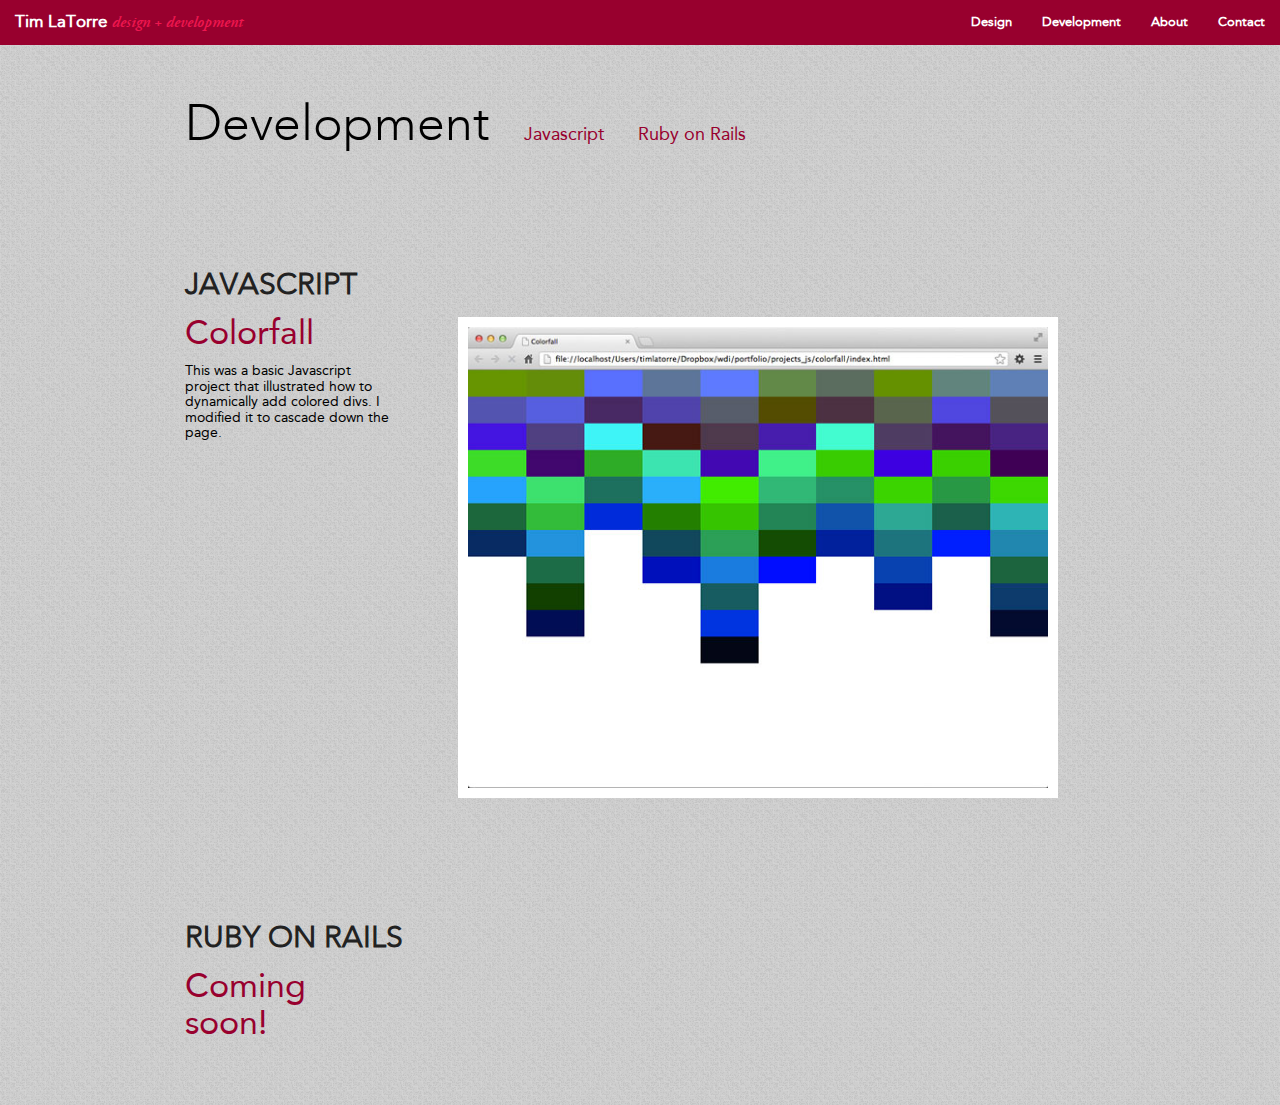
==== development.html @ 6b9889f9 "complete minus dev" ====
<!DOCTYPE html>

<!-- paulirish.com/2008/conditional-stylesheets-vs-css-hacks-answer-neither/ -->
<!--[if lt IE 7]> <html class="no-js lt-ie9 lt-ie8 lt-ie7" lang="en"> <![endif]-->
<!--[if IE 7]>    <html class="no-js lt-ie9 lt-ie8" lang="en"> <![endif]-->
<!--[if IE 8]>    <html class="no-js lt-ie9" lang="en"> <![endif]-->
<!--[if gt IE 8]><!--> <html class="no-js" lang="en"> <!--<![endif]-->
<head>
  <meta charset="utf-8" />

  <!-- Set the viewport width to device width for mobile -->
  <meta name="viewport" content="width=device-width" />

  <title>Tim LaTorre | About </title>

  <!-- Included CSS Files (Uncompressed) -->
  <!--
  <link rel="stylesheet" href="stylesheets/foundation.css">
  -->

  <!-- Included CSS Files (Compressed) -->
  <link rel="stylesheet" href="stylesheets/foundation.css">
  <link rel="stylesheet" href="stylesheets/app.css">

  <script src="javascripts/modernizr.foundation.js"></script>

  <!-- IE Fix for HTML5 Tags -->
  <!--[if lt IE 9]>
    <script src="http://html5shiv.googlecode.com/svn/trunk/html5.js"></script>
  <![endif]-->

</head>
<body>
  <div id="wrapper-inside">

    <nav class="top-bar fixed">
      <ul>
        <li class="name"><h1><a href="index.html">Tim LaTorre <small>design + development</small></a></h1></li>
        <li class="toggle-topbar"><a href="#"></a></li>
      </ul>
      <section>
        <ul class="right">
          <li><a href="contact.html">Contact</a></li>
        </ul>
        <ul class="right">
          <li><a href="about.html">About</a></li>
        </ul>
        <ul class="right">
          <li><a href="development.html">Development</a></li>
        </ul>
        <ul class="right">
          <li><a href="design.html">Design</a></li>
        </ul>
      </section>
    </nav><!-- .top-bar -->

  <div class="row" style="margin-bottom: 60px;">
      <div class="ten columns">
        <span class="page_title">Development</span>
        <span class="subhead"><a href="#javascript">Javascript</a></span>
        <span class="subhead"><a href="#rubyonrails">Ruby on Rails</a></span>
      </div><!-- .ten.columns -->
    </div><!-- .row -->

    <div id="javascript" class="proj_type">
     <div class="row">
      <div class="twelve columns">
        <h2>Javascript</h2>
      </div><!-- .twelve .columns -->
     </div><!-- .row .proj_type -->
   </div><!-- #javascript .proj_type -->

  <div class="row" id="project" style="margin-bottom: 50px;">
      <div class="three columns">
        <div class="proj_title">
          <a href="projects_js/colorfall/index.html">Colorfall</a>
        </div><!-- .proj_title -->
        <div class="proj_text">
          This was a basic Javascript project that illustrated how to dynamically add colored divs.  I modified it to cascade down the page.
        </div><!-- .proj_text -->
      </div><!-- .three.columns -->
      <div class="nine columns">
        <div class="proj_img">
          <a href="projects_js/colorfall/index.html"><img src="images/colorfall.jpg"></a>
        </div><!-- .proj_img -->
      </div><!-- .nine.columns -->
    </div><!-- .row -->

    <div id="rubyonrails" class="proj_type">
     <div class="row">
      <div class="twelve columns">
        <h2>Ruby on Rails</h2>
      </div><!-- .twelve .columns -->
     </div><!-- .row .proj_type -->
   </div><!-- #rubyonrails .proj_type -->

     <div class="row" id="project" style="margin-bottom: 50px;">
      <div class="three columns">
        <div class="proj_title">
          Coming soon!
        </div><!-- .proj_title -->
        <div class="proj_text">

        </div><!-- .proj_text -->
      </div><!-- .three.columns -->
      <div class="nine columns">
        <div class="proj_img">

        </div><!-- .proj_img -->
      </div><!-- .nine.columns -->
    </div><!-- .row -->

  </div><!-- #wrapper -->

  <!-- Included JS Files (Uncompressed) -->
  <!--

  <script src="javascripts/jquery.js"></script>

  <script src="javascripts/jquery.foundation.mediaQueryToggle.js"></script>

  <script src="javascripts/jquery.foundation.forms.js"></script>

  <script src="javascripts/jquery.foundation.reveal.js"></script>

  <script src="javascripts/jquery.foundation.orbit.js"></script>

  <script src="javascripts/jquery.foundation.navigation.js"></script>

  <script src="javascripts/jquery.foundation.buttons.js"></script>

  <script src="javascripts/jquery.foundation.tabs.js"></script>

  <script src="javascripts/jquery.foundation.tooltips.js"></script>

  <script src="javascripts/jquery.foundation.accordion.js"></script>

  <script src="javascripts/jquery.placeholder.js"></script>

  <script src="javascripts/jquery.foundation.alerts.js"></script>

  <script src="javascripts/jquery.foundation.topbar.js"></script>

  <script src="javascripts/jquery.foundation.joyride.js"></script>

  <script src="javascripts/jquery.foundation.clearing.js"></script>

  <script src="javascripts/jquery.foundation.magellan.js"></script>

  -->

  <!-- Included JS Files (Compressed) -->
  <script src="javascripts/jquery.js"></script>
  <script src="javascripts/foundation.min.js"></script>

  <!-- Initialize JS Plugins -->
  <script src="javascripts/app.js"></script>


    <script>
    $(window).load(function(){
      $("#featured").orbit();
    });
    </script>

</body>
</html>
---- stylesheets/app.css ----
/*
Project Name: xxNAMExx
Client: xxNAMExx
Author: Tim LaTorre | timlatorre@gmail.com
*/


/* ----  [Table Of Contents]  -----------

     01 FONTS
     02 MISC
     03 GLOBAL STYLES
     04 STYLING
     05 WEB STRUCTURE
     05 SOCIAL MEDIA
     06 CONTACT FORM
     07 FOOTER

     XX- xxNAMExx

---------------------------------------*/


/*---------  01 FONTS  ---------*/

@font-face {
    font-family: 'avenirroman';
    src: url('../fonts/avenir-roman-webfont.eot');
    src: url('../fonts/avenir-roman-webfont.eot?#iefix') format('embedded-opentype'),
         url('../fonts/avenir-roman-webfont.woff') format('woff'),
         url('../fonts/avenir-roman-webfont.ttf') format('truetype'),
         url('../fonts/avenir-roman-webfont.svg#avenirroman') format('svg');
}

@font-face {
    font-family: 'adobe_garamondsemibold_italic';
    src: url('../fonts/agaramond-semibolditalic-webfont.eot');
    src: url('../fonts/agaramond-semibolditalic-webfont.eot?#iefix') format('embedded-opentype'),
         url('../fonts/agaramond-semibolditalic-webfont.woff') format('woff'),
         url('../fonts/agaramond-semibolditalic-webfont.ttf') format('truetype'),
         url('../fonts/agaramond-semibolditalic-webfont.svg#adobe_garamondsemibold_italic') format('svg');
}

@font-face {
    font-family: 'avenirlight';
    src: url('../fonts/avenir-light-webfont.eot');
    src: url('../fonts/avenir-light-webfont.eot?#iefix') format('embedded-opentype'),
         url('../fonts/avenir-light-webfont.woff') format('woff'),
         url('../fonts/avenir-light-webfont.ttf') format('truetype'),
         url('../fonts/avenir-light-webfont.svg#avenirlight') format('svg');
}


/*---------  02 MISC  ----------*/

/* Box Model Hack */
* { -moz-box-sizing: border-box; /* Firexfox */ -webkit-box-sizing: border-box; /* Safari/Chrome/iOS/Android */ box-sizing: border-box; /* IE */ }

/* Clear fix hack */
.clearfix:after { content: "."; display: block; clear: both; visibility: hidden; line-height: 0; height: 0; }

.clear { clear: both; }
.alignright { float: right; padding: 0 0 10px 10px; /* note the padding around a right floated image */ }
.alignleft { float: left; padding: 0 10px 10px 0; /* note the padding around a left floated image */ }



/*------ 03 GLOBAL STYLES ------*/

body { background: url('../images/retro_intro.png') #f3f2f1; font-family: 'avenirroman', Arial, sans-serif; font-size: 12px; color: #000; line-height: 1.1; }



/*--------- 04 STYLING ---------*/

#wrapper { height: 100%; }
#wrapper-inside { height: 100%; padding-top: 100px; }
#topbar { background: rgba(237, 23, 79, 1); }

nav ul li h1 a { font-family: 'avenirroman', Arial, sans-serif; }
nav ul li h1 a small { font-family: 'adobe_garamondsemibold_italic', serif; color: rgba(237, 23, 79, 1); font-size: 16px; }
nav ul li { font-family: 'avenirroman'; }
nav ul li a:hover { color: rgba(255, 255, 255, 1) }

header { background: rgba(152, 0, 46, 1); }
#logo { font-family: 'avenirroman', Arial, sans-serif; font-size: 50px; color: rgba(255, 255, 255, 1)}
#logo span { font-family: 'adobe_garamondsemibold_italic', serif; font-size: 40px; color: rgba(237, 23, 79, 1); }
#home_nav a { font-family: 'avenirlight', sans-serif; font-size: 20px; text-align: center; color: black; }
#home_nav a:hover { color: rgba(152, 0, 46, 1);}
#home_nav ul li { list-style: none; }

#headline h1 { font-family: 'adobe_garamondsemibold_italic', sans-serif; color: rgba(152, 0, 46, 1); font-weight: lighter; font-size: 80px; }
#headline h3 { font-family: 'avenirlight', sans-serif; font-weight: lighter; }

#clients { background: #3b0012; }
#clients h5 { font-family: 'avenirlight', sans-serif; background: white; font-weight: bolder;}
#client_box { background: white; }
#clients h6 { font-family: 'avenirroman', sans-serif; color: rgba(237, 23, 79, 1); text-align: center; font-size: 18px; margin-top: 25px; }
#clients ul li { font-family: 'avenirroman', sans-serif; list-style: none; text-align: center; font-size: 17px; margin-bottom: 8px; }
#clients ul li a { text-decoration: none; color: rgba(255, 255, 255, .6); }
#clients ul li a:hover { text-decoration: none; color: rgba(255, 255, 255, 1); }

.page_title { font-family: 'avenirlight', sans-serif; font-size: 50px; }
.subhead a { font-size: 18px; color: rgba(152, 0, 46, 1); }
.subhead a:hover { color: #000; }
.proj_title { font-family: 'avenirroman', sans-serif; color: rgba(152, 0, 46, 1); font-size: 34px;  }
.proj_title a { font-family: 'avenirroman', sans-serif; color: rgba(152, 0, 46, 1); font-size: 34px; text-decoration: none; }
.proj_title a:hover { color: rgba(237, 23, 79, 1); }
.proj_text p { font-family: 'avenirroman', sans-serif; font-size: 16px }
.proj_img img { border: solid white 10px; width: 600px; margin: 0 auto; display: block; margin-bottom: 20px; }
.proj_type h2 { font-family: 'avenirlight', sans-serif; font-size: 30px; text-transform: uppercase; }

footer { text-align: center; color: white; font-size: 10px; }
.about img { border: solid white 10px;  }
.about p { font-family: 'avenirlight', sans-serif; font-size: 18px;  }

.contact-type h5 { font-family: 'avenirroman', sans-serif; background-color: black; color: rgba(237, 23, 79, 1); font-size: 26px; }
.contact-info { font-family: 'avenirlight', Arial, sans-serif; color: black; font-size: 40px; }
.contact-info a { font-family: 'avenirlight', Arial, sans-serif; color: black; font-size: 40px; }
.contact-info a:hover { color: rgba(152, 0, 46, 1); }

/*-----  05 WEB STRUCTURE  -----*/

#topbar { height: 15px; margin: 0 0 10px 0;}

header { margin: 0 auto; height: 80px; padding: 50px 0 100px 0; }
#logo { text-align: center; }

#home_nav { width: 550px; margin: 0 auto;}
#home_nav ul li { float: left; margin-left: 50px; }
#nav {  position:fixed; z-index: 10;}

#headline { margin-top: 180px; margin-bottom: 100px; }
#headline h3 { margin-top: -10px; line-height: 1.3; }

#clients { padding: 20px; }
#clients h5 { padding: 5px 10px; width: 255px; }
#client_box { width: 90%; height: 100px;}

.proj_title { margin-bottom: 10px;  }
.about img { margin: 0 auto; display: block; margin-bottom: 30px;  }
.subhead a { margin-left: 30px; }
.proj_type h2 { margin-top: 55px; }

footer { margin-top: 20px; }

.page_title { margin-top: 200px; }

.contact { float: left; margin-right: 60px;}
.contact-type h5 { padding: 10px; width: 100px; height: 42px; }


/*------  05 SOCIAL MEDIA  ------------------------------------------------------------*/
/*-------------------------------------------------------------------------------------*/



/*------  06 CONTACT  -----------------------------------------------------------------*/
/*-------------------------------------------------------------------------------------*/



/*------  07 FOOTER  ------------------------------------------------------------------*/
/*-------------------------------------------------------------------------------------*/



/*------  XX xxNAMExx  ----------------------------------------------------------------*/
/*-------------------------------------------------------------------------------------*/
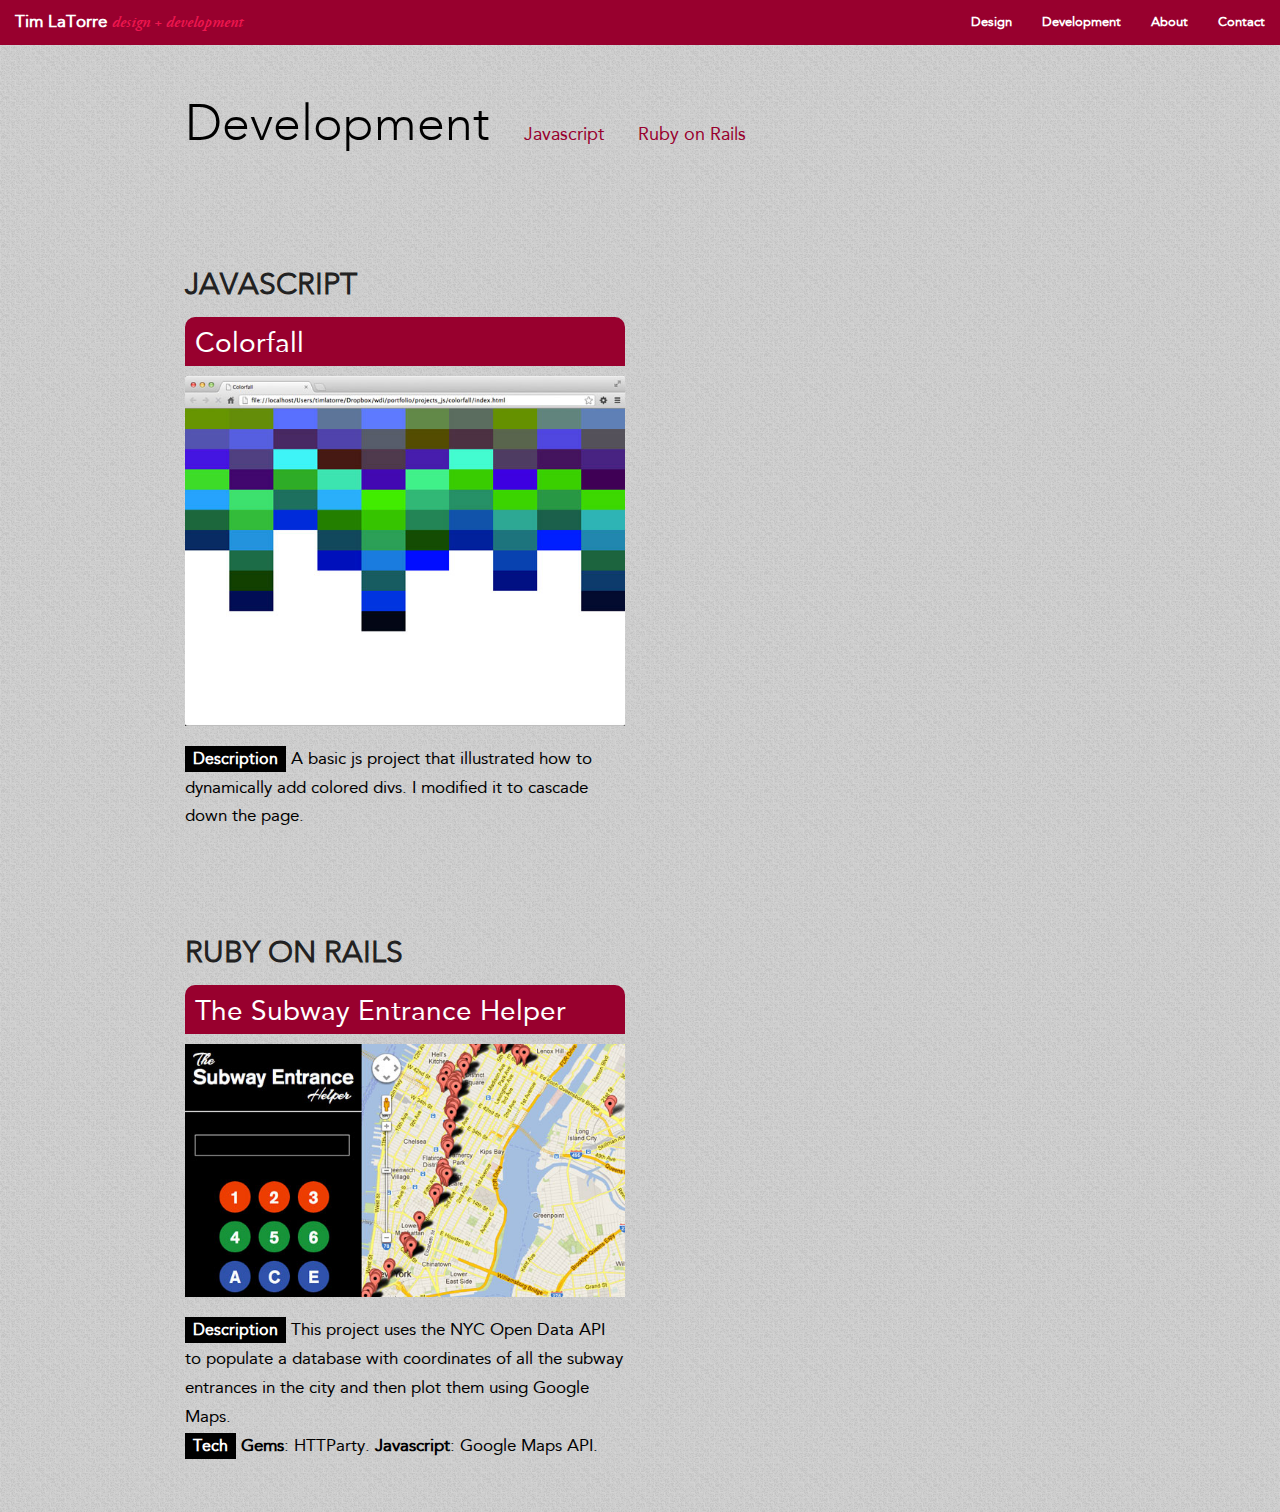
==== commit ab919148: "Subway Entrances app added" ====
--- a/development.html
+++ b/development.html
@@ -68,20 +68,22 @@
         <h2>Javascript</h2>
       </div><!-- .twelve .columns -->
      </div><!-- .row .proj_type -->
-   </div><!-- #javascript .proj_type -->
+    </div><!-- #javascript .proj_type -->
 
-  <div class="row" id="project" style="margin-bottom: 50px;">
-      <div class="three columns">
-        <div class="proj_title">
-          <a href="projects_js/colorfall/index.html">Colorfall</a>
+    <div class="row" id="project" style="margin-bottom: 50px;">
+      <div class="six columns">
+        <div class="proj_title-dev">
+          <a href="projects_js/colorfall/index.html" target="_blank">Colorfall</a>
         </div><!-- .proj_title -->
-        <div class="proj_text">
-          This was a basic Javascript project that illustrated how to dynamically add colored divs.  I modified it to cascade down the page.
+        <div class="proj_img-dev">
+          <a href="projects_js/colorfall/index.html" target="_blank"><img src="images/wdi2_colorfall.jpg"></a>
+        </div><!-- .proj_img-dev -->
+        <div class="proj_text-dev">
+          <strong class="proj_text-dev_header">Description</strong> A basic js project that illustrated how to dynamically add colored divs.  I modified it to cascade down the page.
         </div><!-- .proj_text -->
-      </div><!-- .three.columns -->
+      </div><!-- .four.columns -->
       <div class="nine columns">
         <div class="proj_img">
-          <a href="projects_js/colorfall/index.html"><img src="images/colorfall.jpg"></a>
         </div><!-- .proj_img -->
       </div><!-- .nine.columns -->
     </div><!-- .row -->
@@ -94,21 +96,19 @@
      </div><!-- .row .proj_type -->
    </div><!-- #rubyonrails .proj_type -->
 
-     <div class="row" id="project" style="margin-bottom: 50px;">
-      <div class="three columns">
-        <div class="proj_title">
-          Coming soon!
-        </div><!-- .proj_title -->
-        <div class="proj_text">
-
-        </div><!-- .proj_text -->
-      </div><!-- .three.columns -->
-      <div class="nine columns">
-        <div class="proj_img">
-
-        </div><!-- .proj_img -->
-      </div><!-- .nine.columns -->
-    </div><!-- .row -->
+   <div class="row" id="project" style="margin-bottom: 50px;">
+    <div class="six columns">
+      <div class="proj_title-dev">
+        <a href="http://sheltered-shelf-5438.herokuapp.com/" target="_blank">The Subway Entrance Helper</a>
+      </div><!-- .proj_title -->
+      <div class="proj_img-dev">
+        <a href="http://sheltered-shelf-5438.herokuapp.com/" target="_blank"><img src="images/wdi2_SubwayEntranceHelper2.jpg"></a>
+      </div>
+      <div class="proj_text-dev">
+        <strong class="proj_text-dev_header">Description</strong> This project uses the NYC Open Data API to populate a database with coordinates of all the subway entrances in the city and then plot them using Google Maps.<br>
+        <strong class="proj_text-dev_header">Tech</strong> <strong>Gems</strong>: HTTParty.  <strong>Javascript</strong>: Google Maps API.
+      </div><!-- .proj_text -->
+    </div><!-- .three.columns -->
 
   </div><!-- #wrapper -->
 
--- a/stylesheets/app.css
+++ b/stylesheets/app.css
@@ -110,6 +110,13 @@
 .proj_img img { border: solid white 10px; width: 600px; margin: 0 auto; display: block; margin-bottom: 20px; }
 .proj_type h2 { font-family: 'avenirlight', sans-serif; font-size: 30px; text-transform: uppercase; }
 
+.proj_title-dev { font-family: 'avenirroman', sans-serif; background-color: rgba(152, 0, 46, 1); padding: 13px 10px 5px 10px; font-size: 28px; margin-bottom: 10px; border-radius: 10px 10px 0 0;  }
+.proj_title-dev a { color: rgba(255, 255, 255, 1); text-decoration: none; }
+.proj_title-dev a:hover { color: rgba(255, 255, 255, .5); }
+.proj_img-dev img { margin: 0 auto; display: block; margin-bottom: 20px; }
+.proj_text-dev { font-family: 'avenirroman', sans-serif; font-size: 17px; line-height: 1.7em; }
+.proj_text-dev_header { background-color: black; padding: 5px 8px 4px 8px; color: white; font-size: 16px; }
+
 footer { text-align: center; color: white; font-size: 10px; }
 .about img { border: solid white 10px;  }
 .about p { font-family: 'avenirlight', sans-serif; font-size: 18px;  }
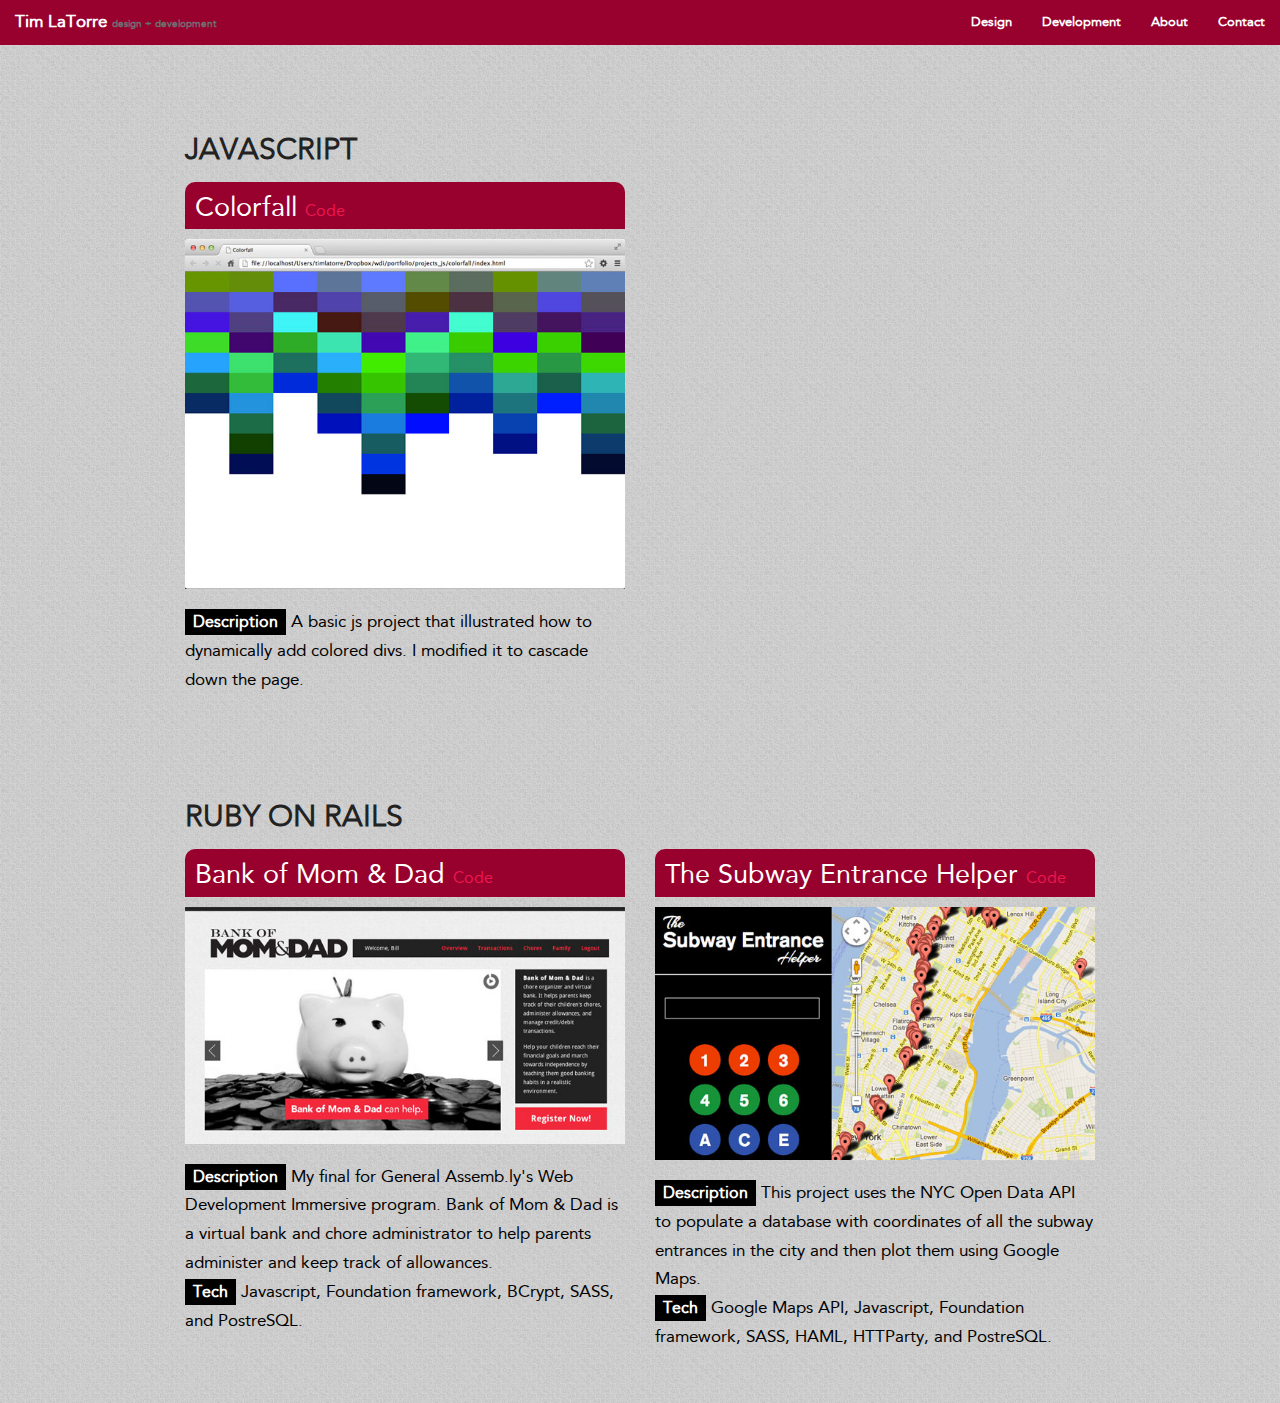
==== commit e4ba0b50: "one page version" ====
--- a/development.html
+++ b/development.html
@@ -54,7 +54,7 @@
       </section>
     </nav><!-- .top-bar -->
 
-  <div class="row" style="margin-bottom: 60px;">
+    <div class="row" style="margin-bottom: 60px;">
       <div class="ten columns">
         <span class="page_title">Development</span>
         <span class="subhead"><a href="#javascript">Javascript</a></span>
@@ -62,18 +62,17 @@
       </div><!-- .ten.columns -->
     </div><!-- .row -->
 
-    <div id="javascript" class="proj_type">
-     <div class="row">
-      <div class="twelve columns">
+    <div class="row">
+      <div class="twelve columns proj_type" id="javascript">
         <h2>Javascript</h2>
-      </div><!-- .twelve .columns -->
-     </div><!-- .row .proj_type -->
-    </div><!-- #javascript .proj_type -->
+      </div><!-- .twelve .columns #javascript .proj_type -->
+    </div><!-- .row  -->
 
     <div class="row" id="project" style="margin-bottom: 50px;">
       <div class="six columns">
         <div class="proj_title-dev">
           <a href="projects_js/colorfall/index.html" target="_blank">Colorfall</a>
+          <span class="proj_code"><a href="https://github.com/timlatorre/portfolio/tree/gh-pages/javascript_projects/colorfall" target="_blank">Code</a></span>
         </div><!-- .proj_title -->
         <div class="proj_img-dev">
           <a href="projects_js/colorfall/index.html" target="_blank"><img src="images/wdi2_colorfall.jpg"></a>
@@ -88,27 +87,42 @@
       </div><!-- .nine.columns -->
     </div><!-- .row -->
 
-    <div id="rubyonrails" class="proj_type">
-     <div class="row">
-      <div class="twelve columns">
+    <div class="row">
+      <div class="twelve columns proj_type" id="rubyonrails">
         <h2>Ruby on Rails</h2>
       </div><!-- .twelve .columns -->
-     </div><!-- .row .proj_type -->
-   </div><!-- #rubyonrails .proj_type -->
+    </div><!-- #rubyonrails .proj_type -->
 
-   <div class="row" id="project" style="margin-bottom: 50px;">
-    <div class="six columns">
-      <div class="proj_title-dev">
-        <a href="http://sheltered-shelf-5438.herokuapp.com/" target="_blank">The Subway Entrance Helper</a>
-      </div><!-- .proj_title -->
-      <div class="proj_img-dev">
-        <a href="http://sheltered-shelf-5438.herokuapp.com/" target="_blank"><img src="images/wdi2_SubwayEntranceHelper2.jpg"></a>
-      </div>
-      <div class="proj_text-dev">
-        <strong class="proj_text-dev_header">Description</strong> This project uses the NYC Open Data API to populate a database with coordinates of all the subway entrances in the city and then plot them using Google Maps.<br>
-        <strong class="proj_text-dev_header">Tech</strong> <strong>Gems</strong>: HTTParty.  <strong>Javascript</strong>: Google Maps API.
-      </div><!-- .proj_text -->
-    </div><!-- .three.columns -->
+    <div class="row" id="project" style="margin-bottom: 50px;">
+
+      <div class="six columns">
+        <div class="proj_title-dev">
+          <a href="http://bankofmomanddad.herokuapp.com/" target="_blank">Bank of Mom &amp; Dad</a>
+          <span class="proj_code"><a href="https://github.com/timlatorre/bank_of_md" target="_blank">Code</a></span>
+        </div><!-- .proj_title -->
+        <div class="proj_img-dev">
+          <a href="http://bankofmomanddad.herokuapp.com/" target="_blank"><img src="images/wdi2_BankofMomandDad.jpg"></a>
+        </div>
+        <div class="proj_text-dev">
+          <strong class="proj_text-dev_header">Description</strong> My final for General Assemb.ly's Web Development Immersive program. Bank of Mom &amp; Dad is a virtual bank and chore administrator to help parents administer and keep track of allowances.<br>
+          <strong class="proj_text-dev_header">Tech</strong> Javascript, Foundation framework, BCrypt, SASS, and PostreSQL.
+        </div><!-- .proj_text -->
+      </div><!-- .six.columns -->
+
+      <div class="six columns">
+        <div class="proj_title-dev">
+          <a href="http://thesubwayentrancehelper.herokuapp.com/" target="_blank">The Subway Entrance Helper</a>
+          <span class="proj_code"><a href="https://github.com/timlatorre/subway_entrances" target="_blank">Code</a></span>
+        </div><!-- .proj_title -->
+        <div class="proj_img-dev">
+          <a href="http://thesubwayentrancehelper.herokuapp.com/" target="_blank"><img src="images/wdi2_SubwayEntranceHelper2.jpg"></a>
+        </div>
+        <div class="proj_text-dev">
+          <strong class="proj_text-dev_header">Description</strong> This project uses the NYC Open Data API to populate a database with coordinates of all the subway entrances in the city and then plot them using Google Maps.<br>
+          <strong class="proj_text-dev_header">Tech</strong> Google Maps API, Javascript, Foundation framework, SASS, HAML, HTTParty, and PostreSQL.
+        </div><!-- .proj_text -->
+      </div><!-- .six.columns -->
+    </div><!-- .row -->
 
   </div><!-- #wrapper -->
 
--- a/stylesheets/app.css
+++ b/stylesheets/app.css
@@ -9,14 +9,9 @@
 
      01 FONTS
      02 MISC
-     03 GLOBAL STYLES
+     03 GLOBAL STYLES & RESETS
      04 STYLING
-     05 WEB STRUCTURE
-     05 SOCIAL MEDIA
-     06 CONTACT FORM
-     07 FOOTER
-
-     XX- xxNAMExx
+     05 STRUCTURE
 
 ---------------------------------------*/
 
@@ -50,6 +45,12 @@
          url('../fonts/avenir-light-webfont.svg#avenirlight') format('svg');
 }
 
+@font-face {
+  font-family: 'Allura';
+  font-style: normal;
+  font-weight: 400;
+  src: local('Allura'), local('Allura-Regular'), url(http://themes.googleusercontent.com/static/fonts/allura/v1/piROihwq0_hcWhCbsLJUv-vvDin1pK8aKteLpeZ5c0A.woff) format('woff');
+}
 
 /*---------  02 MISC  ----------*/
 
@@ -65,29 +66,59 @@
 
 
 
-/*------ 03 GLOBAL STYLES ------*/
-
-body { background: url('../images/retro_intro.png') #f3f2f1; font-family: 'avenirroman', Arial, sans-serif; font-size: 12px; color: #000; line-height: 1.1; }
+/*------ 03 GLOBAL STYLES & RESETS------*/
+body { background: url('../images/retro_intro.png') #f3f2f1; font-family: 'avenirroman', Arial, sans-serif; font-size: 12px; color: #000; line-height: 1.1; margin: 0; padding: 0; }
+ul { line-height: 1.1; margin-bottom: 0; }
 
 
+/*-----  05 STRUCTURE  -----*/
+
+header { width: 100%; z-index: 100; position: fixed; }
+#header_top { width: 100%; height: 5px; }
+#header_gap { width: 100%; height: 8px; }
+#logo { height: 100%; padding: 14px 0 0 0; }
+header ul { list-style: none; position: relative; float: left; display: block; left: 50%; }
+header ul li { position: relative; float: left; display: block; right: 50%; }
+header ul li span { margin-left: 10px; }
+.nav_item { margin-left: 15px; }
+header nav ul { margin-top: -10px; margin-bottom: 10px; }
+
+#headline { padding-top: 180px; margin-bottom: 30px; }
+#headline h3 { margin-top: -10px; line-height: 1.3; }
+
+#clients { padding: 20px; }
+#clients h5 { padding: 5px 10px; width: 255px; }
+#client_box { width: 90%; height: 100px;}
+
+.section_divider { width: 100%; height: 250px; margin-bottom: 70px; padding-top: 105px;  }
+.section_title { }
+#design {  }
+#development {  }
+#about {  }
+#contact {  }
+
+.proj_title { margin-bottom: 10px;  }
+.about img { margin: 0 auto; display: block; margin-bottom: 30px;  }
+.subhead a { margin-left: 30px; }
+.proj_type h2 { margin-top: 55px; }
+
+.contact { margin: 0 0 30px 0; }
+.contact-type h5 { padding: 10px; height: 42px; float: left; text-align: center; margin: 0 15px 0 0;}
+.contact-info { padding: 3px 0 0 0; }
+
+footer { padding: 100px 0 50px 0; }
 
 /*--------- 04 STYLING ---------*/
 
-#wrapper { height: 100%; }
-#wrapper-inside { height: 100%; padding-top: 100px; }
-#topbar { background: rgba(237, 23, 79, 1); }
-
-nav ul li h1 a { font-family: 'avenirroman', Arial, sans-serif; }
-nav ul li h1 a small { font-family: 'adobe_garamondsemibold_italic', serif; color: rgba(237, 23, 79, 1); font-size: 16px; }
-nav ul li { font-family: 'avenirroman'; }
-nav ul li a:hover { color: rgba(255, 255, 255, 1) }
-
-header { background: rgba(152, 0, 46, 1); }
-#logo { font-family: 'avenirroman', Arial, sans-serif; font-size: 50px; color: rgba(255, 255, 255, 1)}
-#logo span { font-family: 'adobe_garamondsemibold_italic', serif; font-size: 40px; color: rgba(237, 23, 79, 1); }
-#home_nav a { font-family: 'avenirlight', sans-serif; font-size: 20px; text-align: center; color: black; }
-#home_nav a:hover { color: rgba(152, 0, 46, 1);}
-#home_nav ul li { list-style: none; }
+header {  }
+#header_top { background: rgba(237, 23, 79, 1); }
+#header_gap { background: url('../images/retro_intro.png') #f3f2f1; }
+#logo { background: rgba(152, 0, 46, 1); }
+header ul li { font-family: 'avenirroman', Arial, sans-serif; font-size: 38px; color: rgba(255, 255, 255, 1); list-style: none; }
+header ul li span { font-family: 'adobe_garamondsemibold_italic', serif; font-size: 70%; color: rgba(237, 23, 79, 1); }
+nav a { font-family: 'avenirroman', sans-serif; font-size: 18px; color: black; }
+nav a:hover { color: rgba(237, 23, 79, 1);}
+nav ul li { list-style: none; }
 
 #headline h1 { font-family: 'adobe_garamondsemibold_italic', sans-serif; color: rgba(152, 0, 46, 1); font-weight: lighter; font-size: 80px; }
 #headline h3 { font-family: 'avenirlight', sans-serif; font-weight: lighter; }
@@ -97,10 +128,16 @@
 #client_box { background: white; }
 #clients h6 { font-family: 'avenirroman', sans-serif; color: rgba(237, 23, 79, 1); text-align: center; font-size: 18px; margin-top: 25px; }
 #clients ul li { font-family: 'avenirroman', sans-serif; list-style: none; text-align: center; font-size: 17px; margin-bottom: 8px; }
-#clients ul li a { text-decoration: none; color: rgba(255, 255, 255, .6); }
+#clients ul li a { text-decoration: none; color: rgba(255, 255, 255, 1); }
 #clients ul li a:hover { text-decoration: none; color: rgba(255, 255, 255, 1); }
 
-.page_title { font-family: 'avenirlight', sans-serif; font-size: 50px; }
+.section_divider { color: white; font-family: 'Allura', cursive; background-color: black; }
+.section_title { font-size: 150px; }
+#design {  }
+#development {  }
+#about {  }
+#contact {  }
+
 .subhead a { font-size: 18px; color: rgba(152, 0, 46, 1); }
 .subhead a:hover { color: #000; }
 .proj_title { font-family: 'avenirroman', sans-serif; color: rgba(152, 0, 46, 1); font-size: 34px;  }
@@ -110,70 +147,27 @@
 .proj_img img { border: solid white 10px; width: 600px; margin: 0 auto; display: block; margin-bottom: 20px; }
 .proj_type h2 { font-family: 'avenirlight', sans-serif; font-size: 30px; text-transform: uppercase; }
 
-.proj_title-dev { font-family: 'avenirroman', sans-serif; background-color: rgba(152, 0, 46, 1); padding: 13px 10px 5px 10px; font-size: 28px; margin-bottom: 10px; border-radius: 10px 10px 0 0;  }
+.proj_title-dev { font-family: 'avenirroman', sans-serif; background-color: rgba(152, 0, 46, 1); padding: 13px 10px 5px 10px; font-size: 27px; margin-bottom: 10px; border-radius: 10px 10px 0 0;  }
 .proj_title-dev a { color: rgba(255, 255, 255, 1); text-decoration: none; }
-.proj_title-dev a:hover { color: rgba(255, 255, 255, .5); }
+.proj_title-dev a:hover { color: rgba(237, 23, 79, 1); }
+.proj_code a { font-size: 16px; color: rgba(237, 23, 79, 1);}
+.proj_code a:hover { color: rgba(255, 255, 255, 1);}
 .proj_img-dev img { margin: 0 auto; display: block; margin-bottom: 20px; }
 .proj_text-dev { font-family: 'avenirroman', sans-serif; font-size: 17px; line-height: 1.7em; }
 .proj_text-dev_header { background-color: black; padding: 5px 8px 4px 8px; color: white; font-size: 16px; }
 
-footer { text-align: center; color: white; font-size: 10px; }
-.about img { border: solid white 10px;  }
-.about p { font-family: 'avenirlight', sans-serif; font-size: 18px;  }
+#about-sec img { border: solid white 10px; margin: 5px 25px 0 0; float: left; }
+#about-sec p { font-family: 'avenirlight', sans-serif; font-size: 18px;  }
+.about-text { margin: 0 0 30px 0; }
 
 .contact-type h5 { font-family: 'avenirroman', sans-serif; background-color: black; color: rgba(237, 23, 79, 1); font-size: 26px; }
 .contact-info { font-family: 'avenirlight', Arial, sans-serif; color: black; font-size: 40px; }
 .contact-info a { font-family: 'avenirlight', Arial, sans-serif; color: black; font-size: 40px; }
 .contact-info a:hover { color: rgba(152, 0, 46, 1); }
+.last { margin: 0 0 100px 0; }
 
-/*-----  05 WEB STRUCTURE  -----*/
-
-#topbar { height: 15px; margin: 0 0 10px 0;}
-
-header { margin: 0 auto; height: 80px; padding: 50px 0 100px 0; }
-#logo { text-align: center; }
-
-#home_nav { width: 550px; margin: 0 auto;}
-#home_nav ul li { float: left; margin-left: 50px; }
-#nav {  position:fixed; z-index: 10;}
-
-#headline { margin-top: 180px; margin-bottom: 100px; }
-#headline h3 { margin-top: -10px; line-height: 1.3; }
-
-#clients { padding: 20px; }
-#clients h5 { padding: 5px 10px; width: 255px; }
-#client_box { width: 90%; height: 100px;}
-
-.proj_title { margin-bottom: 10px;  }
-.about img { margin: 0 auto; display: block; margin-bottom: 30px;  }
-.subhead a { margin-left: 30px; }
-.proj_type h2 { margin-top: 55px; }
-
-footer { margin-top: 20px; }
-
-.page_title { margin-top: 200px; }
-
-.contact { float: left; margin-right: 60px;}
-.contact-type h5 { padding: 10px; width: 100px; height: 42px; }
-
-
-/*------  05 SOCIAL MEDIA  ------------------------------------------------------------*/
-/*-------------------------------------------------------------------------------------*/
+footer { font-family: 'avenirlight', Arial, sans-serif; text-align: center; background-color: black; color: white; font-size: 15px; }
 
 
 
-/*------  06 CONTACT  -----------------------------------------------------------------*/
-/*-------------------------------------------------------------------------------------*/
 
-
-
-/*------  07 FOOTER  ------------------------------------------------------------------*/
-/*-------------------------------------------------------------------------------------*/
-
-
-
-/*------  XX xxNAMExx  ----------------------------------------------------------------*/
-/*-------------------------------------------------------------------------------------*/
-
-
-
